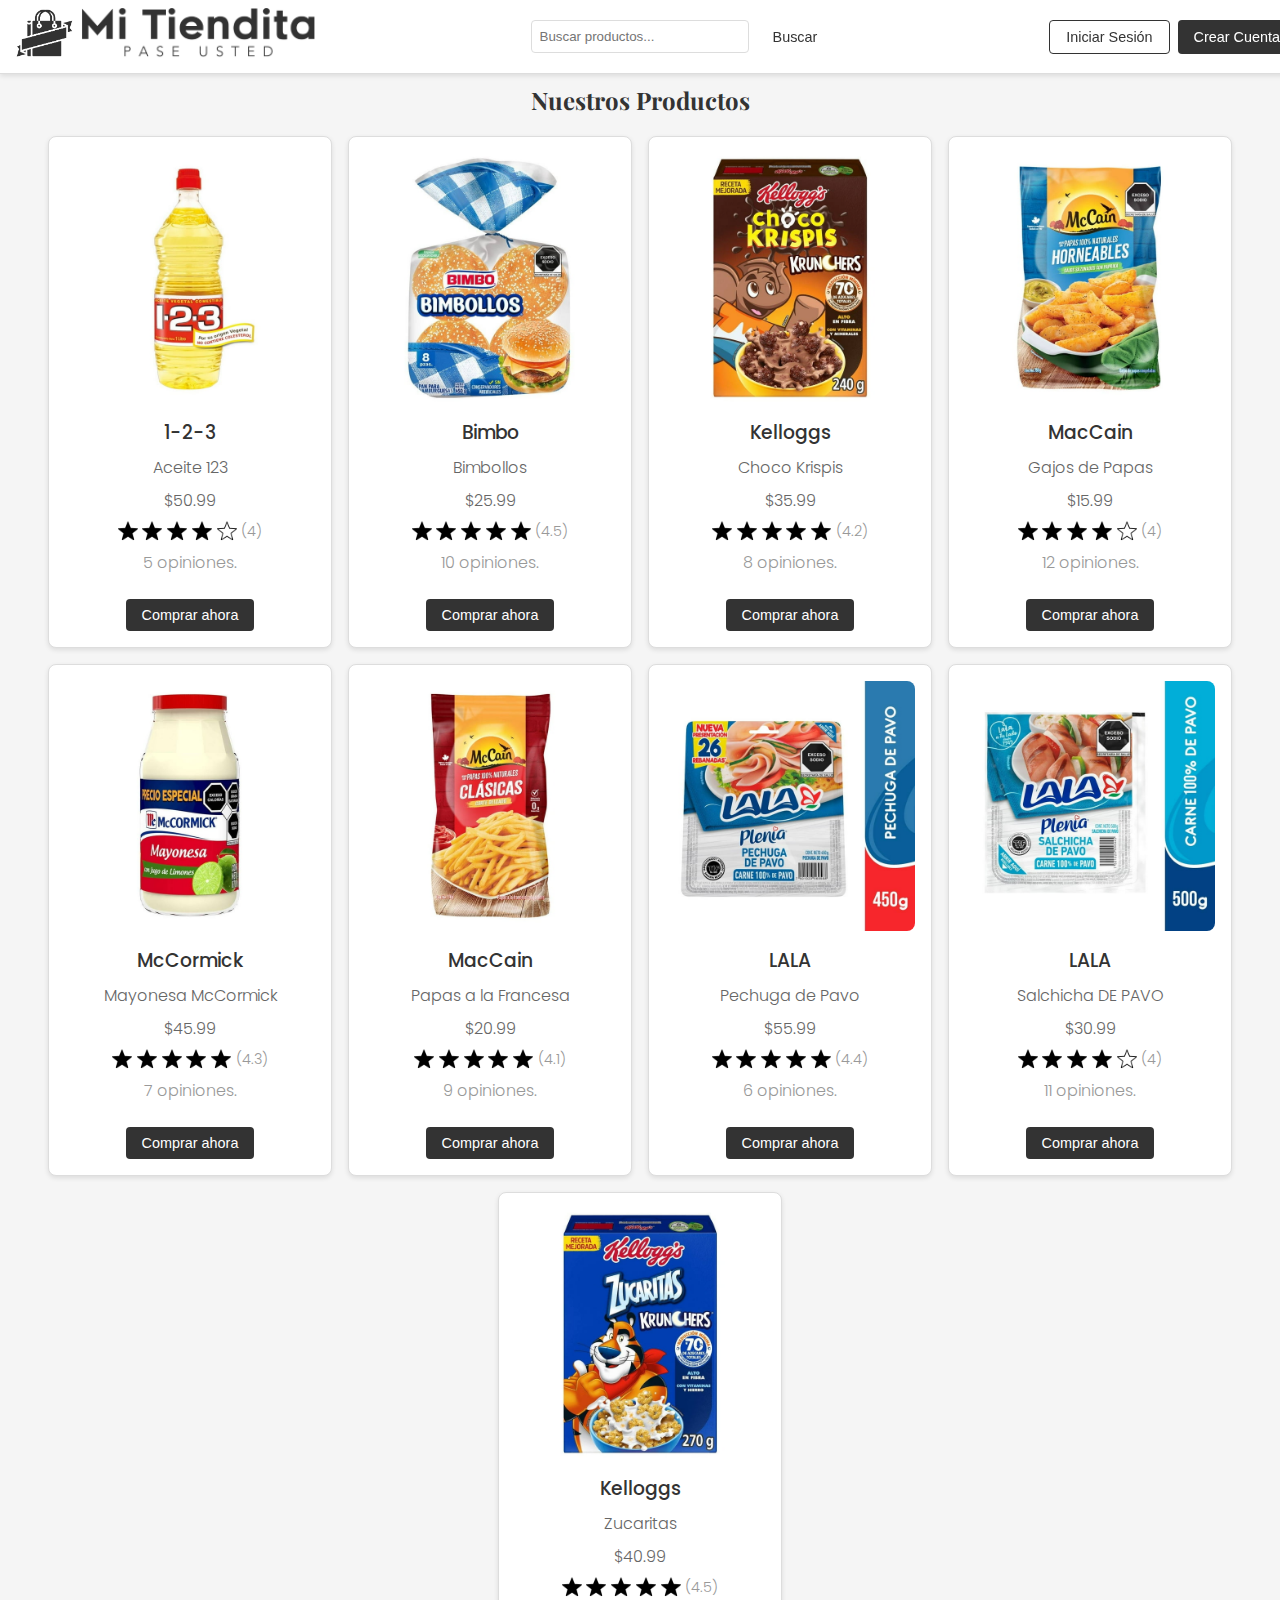
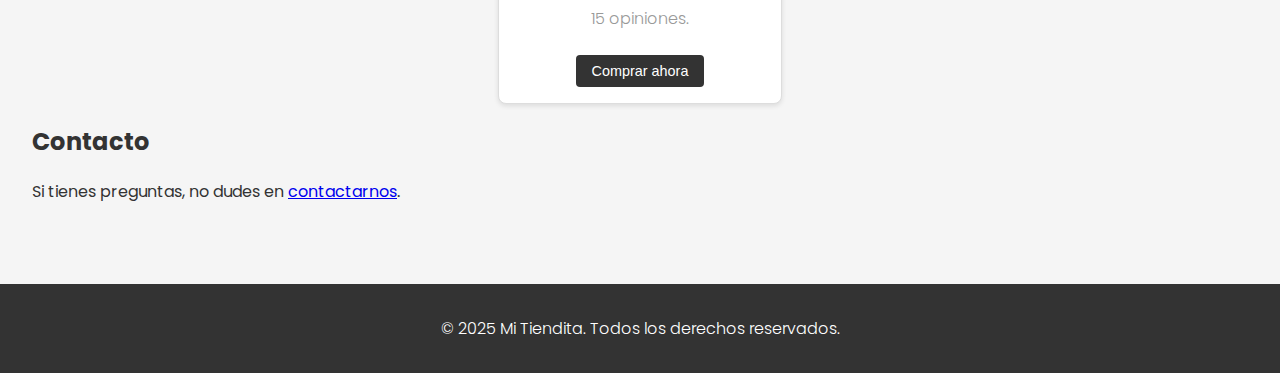
==== Mi Tiendita.html @ 35d8655e "Subiendo Avances" ====
<!DOCTYPE html>
<html lang="es">
<head>
    <meta charset="UTF-8">
    <meta name="viewport" content="width=device-width, initial-scale=1.0">
    <title>Mi Tiendita</title>
    <link rel="stylesheet" href="estilo.css">
    <link href="https://fonts.googleapis.com/css2?family=Playfair+Display:wght@700&family=Poppins:wght@300;500&display=swap" rel="stylesheet">
</head>
<body>
    <header>
        <div class="navbar">
            <div class="logo">
                <a href="#top"><img src="recursos/Logo.png" alt="Logo de Mi Tiendita" class="logo-img"></a>
                <a href="#top"><img src="recursos/MiTiendita.png" alt="Texto Mi Tiendita" class="logo-text"></a>
            </div>
            <div class="search-bar">
                <input type="text" placeholder="Buscar productos..." id="search-input">
                <button class="btn btn-outline" id="search-button">Buscar</button>
            </div>
            <div class="auth-buttons">
                <button class="btn btn-outline" id="login-button">Iniciar Sesión</button>
                <button class="btn btn-primary" id="signup-button">Crear Cuenta</button>
            </div>
        </div>
    </header>

    <main id="top">
        <section id="productos">
            <h2>Nuestros Productos</h2>
            <div id="product-list" class="product-list"></div>
        </section>

        <section id="contacto">
            <h2>Contacto</h2>
            <p>Si tienes preguntas, no dudes en <a href="mailto:contacto@tiendita.com">contactarnos</a>.</p>
        </section>
    </main>

    <footer>
        <p>&copy; 2025 Mi Tiendita. Todos los derechos reservados.</p>
    </footer>

    <!-- Login Modal -->
    <div id="login-modal" class="modal">
        <div class="modal-content">
            <span class="close" id="close-login">&times;</span>
            <div class="modal-header">
                <img src="recursos/Logo.png" alt="Logo de Mi Tiendita" class="modal-logo">
                <img src="recursos/MiTiendita.png" alt="Texto Mi Tiendita" class="modal-logo-text">
            </div>
            <h2>Iniciar Sesión</h2>
            <form id="login-form">
                <label for="login-email">Correo Electrónico:</label>
                <input type="email" id="login-email" required>
                <label for="login-password">Contraseña:</label>
                <input type="password" id="login-password" required>
                <button type="submit" class="btn btn-primary">Iniciar Sesión</button>
            </form>
        </div>
    </div>

    <!-- Signup Modal -->
    <div id="signup-modal" class="modal">
        <div class="modal-content">
            <span class="close" id="close-signup">&times;</span>
            <div class="modal-header">
                <img src="recursos/Logo.png" alt="Logo de Mi Tiendita" class="modal-logo">
                <img src="recursos/MiTiendita.png" alt="Texto Mi Tiendita" class="modal-logo-text">
            </div>
            <h2>Crear Cuenta</h2>
            <form id="signup-form">
                <label for="signup-name">Nombre Completo:</label>
                <input type="text" id="signup-name" required>
                <label for="signup-email">Correo Electrónico:</label>
                <input type="email" id="signup-email" required>
                <label for="signup-password">Contraseña:</label>
                <input type="password" id="signup-password" required>
                <button type="submit" class="btn btn-primary">Crear Cuenta</button>
            </form>
        </div>
    </div>

    <script src="Productos.js"></script>
</body>
</html>
---- estilo.css ----
/* Importing fonts */
@import url('https://fonts.googleapis.com/css2?family=Playfair+Display:wght@700&family=Poppins:wght@300;500&display=swap');

body {
    font-family: 'Poppins', sans-serif;
    margin: 0;
    padding: 0;
    background-color: #f5f5f5;
    color: #333;
}

header {
    background-color: #ffffff;
    border-bottom: 1px solid #ddd;
    padding: 0.5rem 1rem;
    display: flex;
    align-items: center;
    justify-content: space-between;
    box-shadow: 0 2px 5px rgba(0, 0, 0, 0.1);
    position: fixed;
    width: 100%;
    top: 0;
    z-index: 1000;
}

.navbar {
    display: flex;
    align-items: center;
    justify-content: space-between;
    width: 100%;
}

.logo {
    display: flex;
    align-items: center;
    gap: 0.5rem;
}

.logo img {
    height: 50px;
    cursor: pointer;
}

.logo-text {
    height: 30px; /* Increased size */
    cursor: pointer;
}

.search-bar {
    display: flex;
    align-items: center;
    gap: 0.5rem;
}

.search-bar input {
    padding: 0.5rem;
    border: 1px solid #ddd;
    border-radius: 4px;
    width: 200px;
}

.search-bar button {
    padding: 0.5rem 1rem;
    border: none;
    border-radius: 4px;
    font-size: 0.9rem;
    cursor: pointer;
    transition: background-color 0.3s ease, color 0.3s ease;
}

.auth-buttons {
    display: flex;
    gap: 0.5rem;
}

.btn {
    padding: 0.5rem 1rem;
    border: none;
    border-radius: 4px;
    font-size: 0.9rem;
    cursor: pointer;
    transition: background-color 0.3s ease, color 0.3s ease;
}

.btn-primary {
    background-color: #333;
    color: white;
}

.btn-primary:hover {
    background-color: #555;
}

.btn-outline {
    background-color: transparent;
    color: #333;
    border: 1px solid #333;
}

.btn-outline:hover {
    background-color: #333;
    color: white;
}

main {
    padding: 2rem;
    padding-top: 4rem; /* Add padding to avoid content being hidden behind the fixed navbar */
}

#productos {
    text-align: center;
}

#productos h2 {
    font-family: 'Playfair Display', serif;
    font-weight: bold;
}

.product-list {
    display: flex;
    flex-wrap: wrap;
    justify-content: center;
    gap: 1rem;
}

.product {
    background-color: white;
    border: 1px solid #ddd;
    border-radius: 8px;
    padding: 1rem;
    width: 250px;
    box-shadow: 0 2px 5px rgba(0, 0, 0, 0.1);
    text-align: center;
    transition: transform 0.3s ease, box-shadow 0.3s ease;
}

.product:hover {
    transform: translateY(-5px);
    box-shadow: 0 4px 10px rgba(0, 0, 0, 0.2);
}

.product img {
    max-width: 100%;
    border-radius: 8px;
    transition: transform 0.3s ease;
}

.product img:hover {
    transform: scale(1.05);
}

.product h3 {
    margin: 0.5rem 0;
    font-family: 'Poppins', sans-serif;
    font-weight: 500;
}

.product p {
    margin: 0.5rem 0;
    color: #666;
    font-family: 'Poppins', sans-serif;
    font-weight: 300;
}

.product .rating {
    display: flex;
    align-items: center;
    justify-content: center;
    gap: 0.3rem;
    margin: 0.5rem 0;
}

.product .rating img {
    width: 20px;
    height: 20px;
}

.product .rating span {
    color: #999;
    font-size: 0.9rem;
    font-family: 'Poppins', sans-serif;
    font-weight: 300;
}

.product .btn {
    margin-top: 1rem;
}

footer {
    background-color: #333;
    color: white;
    text-align: center;
    padding: 1rem 0;
    margin-top: 2rem;
    font-family: 'Poppins', sans-serif;
    font-weight: 300;
}

/* Modal Styles */
.modal {
    display: none;
    position: fixed;
    z-index: 1001;
    left: 0;
    top: 0;
    width: 100%;
    height: 100%;
    overflow: auto;
    background-color: rgba(0, 0, 0, 0.5);
    padding-top: 60px;
}

.modal-content {
    background-color: #fefefe;
    margin: 5% auto;
    padding: 20px;
    border: 1px solid #888;
    width: 80%;
    max-width: 400px;
    border-radius: 8px;
}

.modal-header {
    display: flex;
    align-items: center;
    justify-content: center;
    gap: 0.5rem;
    margin-bottom: 1rem;
}

.modal-logo {
    height: 50px;
    transition: transform 0.3s ease;
}

.modal-logo-text {
    height: 40px; /* Increased size */
    transition: transform 0.3s ease;
}

.modal-logo:hover,
.modal-logo-text:hover {
    transform: scale(1.05);
}

.close {
    color: #aaa;
    float: right;
    font-size: 28px;
    font-weight: bold;
}

.close:hover,
.close:focus {
    color: black;
    text-decoration: none;
    cursor: pointer;
}

form label {
    display: block;
    margin: 0.5rem 0 0.2rem;
    font-family: 'Poppins', sans-serif;
    font-weight: 500;
}

form input {
    width: 95%;
    padding: 0.5rem;
    margin-bottom: 1rem;
    border: 1px solid #ddd;
    border-radius: 4px;
    font-family: 'Poppins', sans-serif;
    font-weight: 300;
}
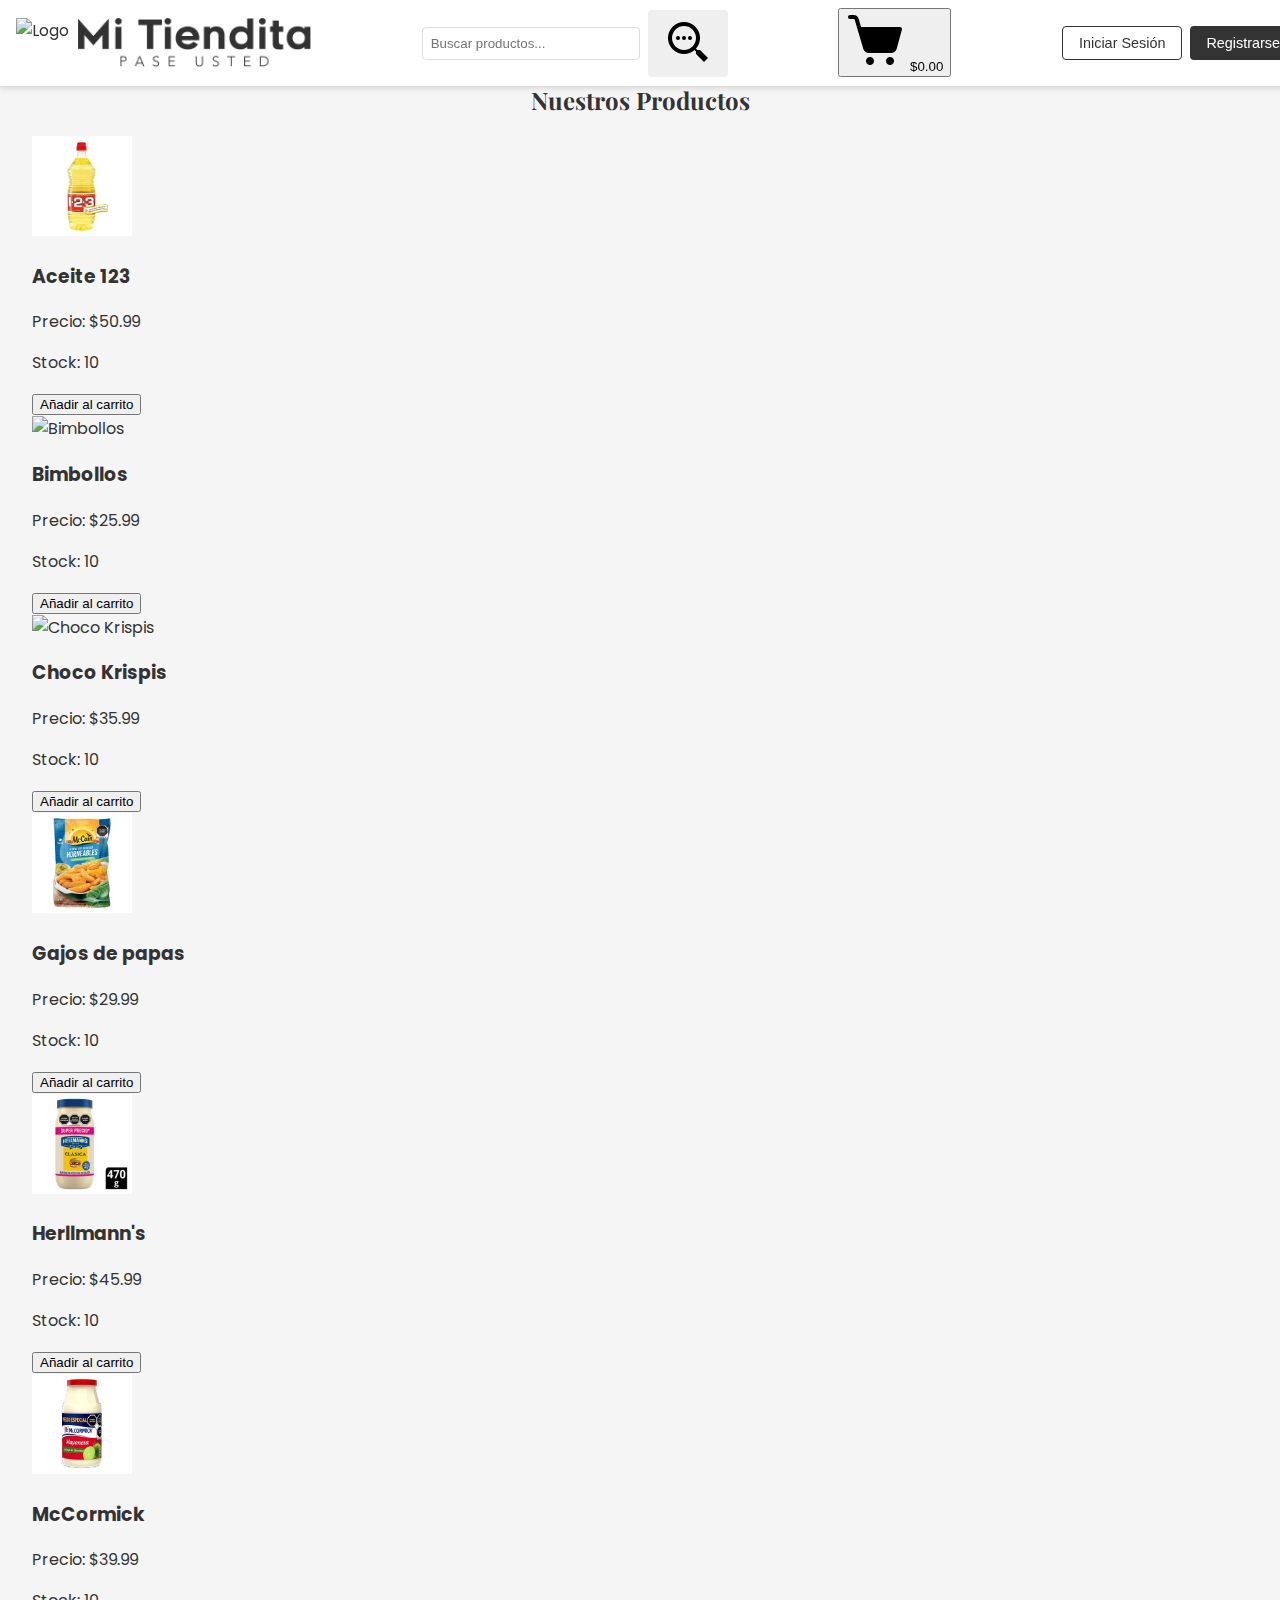
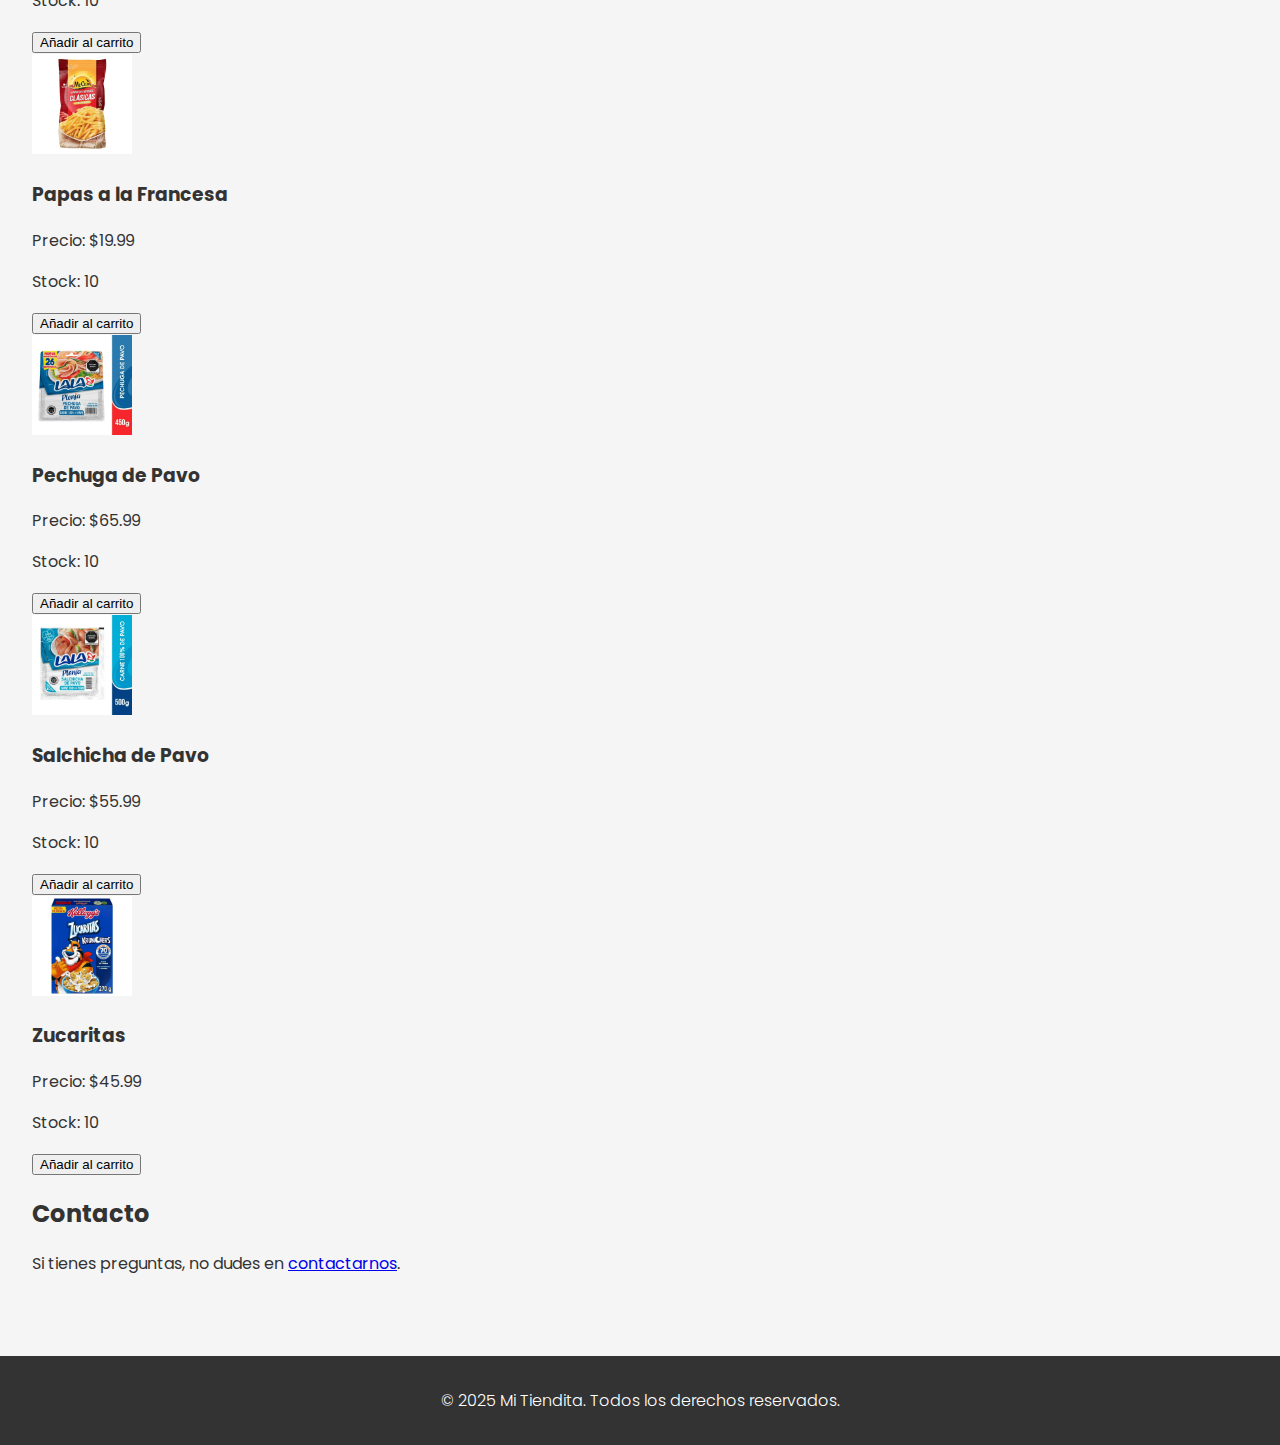
==== commit d7f856a6: "Carrito Funcionando" ====
--- a/Mi Tiendita.html
+++ b/Mi Tiendita.html
@@ -10,17 +10,32 @@
 <body>
     <header>
         <div class="navbar">
+            <!-- Logo y texto -->
             <div class="logo">
-                <a href="#top"><img src="recursos/Logo.png" alt="Logo de Mi Tiendita" class="logo-img"></a>
-                <a href="#top"><img src="recursos/MiTiendita.png" alt="Texto Mi Tiendita" class="logo-text"></a>
-            </div>
+                <img src="recursos/logo.png" alt="Logo" class="logo-img">
+                <img src="recursos/MiTiendita.png" alt="Mi Tiendita" class="logo-text">
+            </div>
+
+            <!-- Buscador -->
             <div class="search-bar">
-                <input type="text" placeholder="Buscar productos..." id="search-input">
-                <button class="btn btn-outline" id="search-button">Buscar</button>
-            </div>
+                <input type="text" placeholder="Buscar productos..." id="buscar-input">
+                <button class="btn-lupa" onclick="realizarBusqueda()">
+                    <img src="recursos/lupa.png" alt="Buscar" class="icono-lupa">
+                </button>
+            </div>
+
+            <!-- Cápsula del carrito -->
+            <div class="contenedor-carrito">
+                <button class="btn-carrito">
+                    <img src="recursos/Carrito.png" alt="Carrito" class="icono-carrito">
+                    <span id="total-carrito">$0.00</span>
+                </button>
+            </div>
+
+            <!-- Botones de login -->
             <div class="auth-buttons">
-                <button class="btn btn-outline" id="login-button">Iniciar Sesión</button>
-                <button class="btn btn-primary" id="signup-button">Crear Cuenta</button>
+                <button class="btn btn-outline">Iniciar Sesión</button>
+                <button class="btn btn-primary">Registrarse</button>
             </div>
         </div>
     </header>
@@ -30,6 +45,92 @@
             <h2>Nuestros Productos</h2>
             <div id="product-list" class="product-list"></div>
         </section>
+
+        <!-- Contenedor de productos -->
+        <div id="producto-lista">
+            <div id="producto" data-nombre="Aceite 123">
+                <img src="recursos/Aceite123.png" alt="Aceite 123" style="width: 100px; height: 100px;">
+                <h3>Aceite 123</h3>
+                <p>Precio: $50.99</p>
+                <p>Stock: <span id="aceite-123-stock">10</span></p>
+                <button onclick="agregarAlCarrito('Aceite 123')">Añadir al carrito</button>
+            </div>
+            <div id="producto" data-nombre="Bimbollos">
+                <img src="recursos/bimbollos.png" alt="Bimbollos" style="width: 100px; height: 100px;">
+                <h3>Bimbollos</h3>
+                <p>Precio: $25.99</p>
+                <p>Stock: <span id="bimbollos-stock">10</span></p>
+                <button onclick="agregarAlCarrito('Bimbollos')">Añadir al carrito</button>
+            </div>
+            <div id="producto" data-nombre="Choco Krispis">
+                <img src="recursos/chocoKrispis.png" alt="Choco Krispis" style="width: 100px; height: 100px;">
+                <h3>Choco Krispis</h3>
+                <p>Precio: $35.99</p>
+                <p>Stock: <span id="choco-krispis-stock">10</span></p>
+                <button onclick="agregarAlCarrito('Choco Krispis')">Añadir al carrito</button>
+            </div>
+            <div id="producto" data-nombre="Gajos de papas">
+                <img src="recursos/Gajos de papas.png" alt="Gajos de papas" style="width: 100px; height: 100px;">
+                <h3>Gajos de papas</h3>
+                <p>Precio: $29.99</p>
+                <p>Stock: <span id="gajos-de-papas-stock">10</span></p>
+                <button onclick="agregarAlCarrito('Gajos de papas')">Añadir al carrito</button>
+            </div>
+            <div id="producto" data-nombre="Herllmanns">
+                <img src="recursos/Hellmanns.png" alt="Herllmanns" style="width: 100px; height: 100px;">
+                <h3>Herllmann's</h3>
+                <p>Precio: $45.99</p>
+                <p>Stock: <span id="herllmanns-stock">10</span></p>
+                <button onclick="agregarAlCarrito('Herllmanns')">Añadir al carrito</button>
+            </div>
+            <div id="producto" data-nombre="McCormick">
+                <img src="recursos/McCormick.png" alt="McCormick" style="width: 100px; height: 100px;">
+                <h3>McCormick</h3>
+                <p>Precio: $39.99</p>
+                <p>Stock: <span id="mccormick-stock">10</span></p>
+                <button onclick="agregarAlCarrito('McCormick')">Añadir al carrito</button>
+            </div>
+            <div id="producto" data-nombre="PapasFrancesa">
+                <img src="recursos/PapasFrancesa.png" alt="PapasFrancesa" style="width: 100px; height: 100px;">
+                <h3>Papas a la Francesa</h3>
+                <p>Precio: $19.99</p>
+                <p>Stock: <span id="papasfrancesa-stock">10</span></p>
+                <button onclick="agregarAlCarrito('PapasFrancesa')">Añadir al carrito</button>
+            </div>
+            <div id="producto" data-nombre="PechugaPavo">
+                <img src="recursos/PechugaPavo.png" alt="Pechuga de Pavo" style="width: 100px; height: 100px;">
+                <h3>Pechuga de Pavo</h3>
+                <p>Precio: $65.99</p>
+                <p>Stock: <span id="pechuga-de-pavo-stock">10</span></p>
+                <button onclick="agregarAlCarrito('Pechuga de pavo')">Añadir al carrito</button>
+            </div>
+            <div id="producto" data-nombre="SalchichaPavo">
+                <img src="recursos/SalchichaPavo.png" alt="Salchicha de pavo" style="width: 100px; height: 100px;">
+                <h3>Salchicha de Pavo</h3>
+                <p>Precio: $55.99</p>
+                <p>Stock: <span id="salchicha-de-pavo-stock">10</span></p>
+                <button onclick="agregarAlCarrito('Salchicha de pavo')">Añadir al carrito</button>
+            </div>
+            <div id="producto" data-nombre="Zucaritas">
+                <img src="recursos/Zucaritas.png" alt="Zucaritas" style="width: 100px; height: 100px;">
+                <h3>Zucaritas</h3>
+                <p>Precio: $45.99</p>
+                <p>Stock: <span id="zucaritas-stock">10</span></p>
+                <button onclick="agregarAlCarrito('Zucaritas')">Añadir al carrito</button>
+            </div>
+        </div>
+
+        <!-- Contenedor del carrito -->
+        <div id="divCarro" class="modal">
+            <div class="modal-content">
+                <span class="close" id="cerrar-carrito">&times;</span>
+                <h2>Carrito</h2>
+                <ul id="lista-carrito"></ul>
+                <p>Total: <span id="total">$0.00 MXN</span></p>
+                <button id="vaciar-carrito">Vaciar carrito</button>
+                <button id="comprarCarrito" disabled>Comprar</button>
+            </div>
+        </div>
 
         <section id="contacto">
             <h2>Contacto</h2>
@@ -81,6 +182,53 @@
         </div>
     </div>
 
+    <!-- Carrito Modal -->
+    <div id="cart-modal" class="modal">
+        <div class="modal-content">
+            <span class="close" id="close-cart">&times;</span>
+            <h2>Carrito de Compras</h2>
+            <div id="cart-items">
+
+            </div>
+            <div id="cart-summary">
+                <p>Subtotal: <span id="cart-subtotal">$0.00</span></p>
+                <p>IVA (16%): <span id="cart-iva">$0.00</span></p>
+                <p>Total: <span id="cart-total-final">$0.00</span></p>
+            </div>
+            <button class="btn btn-primary" id="checkout-button">Finalizar Compra</button>
+        </div>
+    </div>
+
+    <!-- Modal de Login -->
+    <div id="loginModal" class="modal">
+        <div class="modal-content">
+            <span class="close" id="cerrar-login">&times;</span>
+            <h2>Iniciar Sesión</h2>
+            <form id="loginForm">
+                <label for="loginEmail">Correo Electrónico:</label>
+                <input type="email" id="loginEmail" required>
+                <label for="loginPassword">Contraseña:</label>
+                <input type="password" id="loginPassword" required>
+                <button type="submit">Iniciar Sesión</button>
+            </form>
+        </div>
+    </div>
+
+    <!-- Modal de Registro -->
+    <div id="registerModal" class="modal">
+        <div class="modal-content">
+            <span class="close" id="cerrar-registro">&times;</span>
+            <h2>Registrarse</h2>
+            <form id="registerForm">
+                <label for="registerEmail">Correo Electrónico:</label>
+                <input type="email" id="registerEmail" required>
+                <label for="registerPassword">Contraseña:</label>
+                <input type="password" id="registerPassword" required>
+                <button type="submit">Registrarse</button>
+            </form>
+        </div>
+    </div>
+
     <script src="Productos.js"></script>
 </body>
 </html>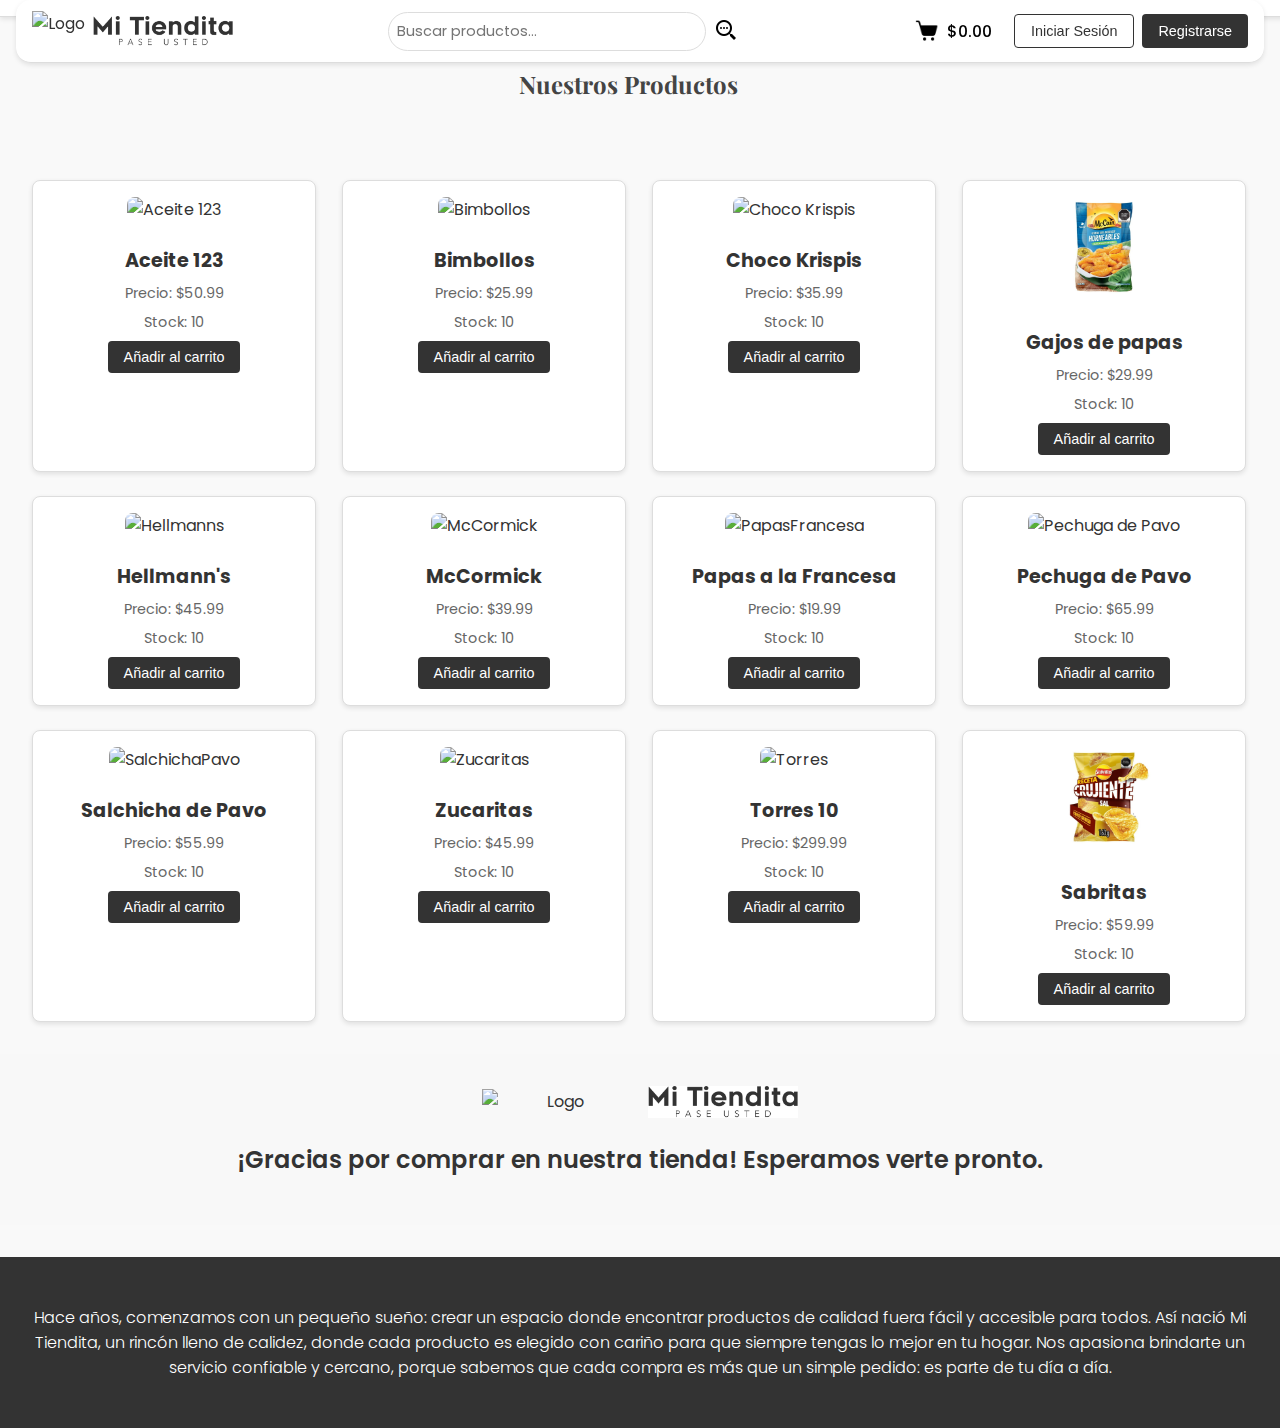
==== commit f8b48b4e: "Carrito y buscador funcionando" ====
--- a/Mi Tiendita.html
+++ b/Mi Tiendita.html
@@ -49,7 +49,7 @@
         <!-- Contenedor de productos -->
         <div id="producto-lista">
             <div id="producto" data-nombre="Aceite 123">
-                <img src="recursos/Aceite123.png" alt="Aceite 123" style="width: 100px; height: 100px;">
+                <img src="recursos/aceite123.png" alt="Aceite 123" style="width: 100px; height: 100px;">
                 <h3>Aceite 123</h3>
                 <p>Precio: $50.99</p>
                 <p>Stock: <span id="aceite-123-stock">10</span></p>
@@ -70,53 +70,67 @@
                 <button onclick="agregarAlCarrito('Choco Krispis')">Añadir al carrito</button>
             </div>
             <div id="producto" data-nombre="Gajos de papas">
-                <img src="recursos/Gajos de papas.png" alt="Gajos de papas" style="width: 100px; height: 100px;">
+                <img src="recursos/gajospapas.png" alt="Gajos de papas" style="width: 100px; height: 100px;">
                 <h3>Gajos de papas</h3>
                 <p>Precio: $29.99</p>
-                <p>Stock: <span id="gajos-de-papas-stock">10</span></p>
-                <button onclick="agregarAlCarrito('Gajos de papas')">Añadir al carrito</button>
-            </div>
-            <div id="producto" data-nombre="Herllmanns">
-                <img src="recursos/Hellmanns.png" alt="Herllmanns" style="width: 100px; height: 100px;">
-                <h3>Herllmann's</h3>
+                <p>Stock: <span id="gajospapas-stock">10</span></p>
+                <button onclick="agregarAlCarrito('GajosPapas')">Añadir al carrito</button>
+            </div>
+            <div id="producto" data-nombre="Hellmanns">
+                <img src="recursos/hellmanns.png" alt="Hellmanns" style="width: 100px; height: 100px;">
+                <h3>Hellmann's</h3>
                 <p>Precio: $45.99</p>
-                <p>Stock: <span id="herllmanns-stock">10</span></p>
-                <button onclick="agregarAlCarrito('Herllmanns')">Añadir al carrito</button>
+                <p>Stock: <span id="hellmanns-stock">10</span></p>
+                <button onclick="agregarAlCarrito('Hellmanns')">Añadir al carrito</button>
             </div>
             <div id="producto" data-nombre="McCormick">
-                <img src="recursos/McCormick.png" alt="McCormick" style="width: 100px; height: 100px;">
+                <img src="recursos/mcCormick.png" alt="McCormick" style="width: 100px; height: 100px;">
                 <h3>McCormick</h3>
                 <p>Precio: $39.99</p>
                 <p>Stock: <span id="mccormick-stock">10</span></p>
                 <button onclick="agregarAlCarrito('McCormick')">Añadir al carrito</button>
             </div>
             <div id="producto" data-nombre="PapasFrancesa">
-                <img src="recursos/PapasFrancesa.png" alt="PapasFrancesa" style="width: 100px; height: 100px;">
+                <img src="recursos/papasFrancesa.png" alt="PapasFrancesa" style="width: 100px; height: 100px;">
                 <h3>Papas a la Francesa</h3>
                 <p>Precio: $19.99</p>
                 <p>Stock: <span id="papasfrancesa-stock">10</span></p>
                 <button onclick="agregarAlCarrito('PapasFrancesa')">Añadir al carrito</button>
             </div>
             <div id="producto" data-nombre="PechugaPavo">
-                <img src="recursos/PechugaPavo.png" alt="Pechuga de Pavo" style="width: 100px; height: 100px;">
+                <img src="recursos/pechugaPavo.png" alt="Pechuga de Pavo" style="width: 100px; height: 100px;">
                 <h3>Pechuga de Pavo</h3>
                 <p>Precio: $65.99</p>
-                <p>Stock: <span id="pechuga-de-pavo-stock">10</span></p>
-                <button onclick="agregarAlCarrito('Pechuga de pavo')">Añadir al carrito</button>
+                <p>Stock: <span id="pechugapavo-stock">10</span></p>
+                <button onclick="agregarAlCarrito('PechugaPavo')">Añadir al carrito</button>
             </div>
             <div id="producto" data-nombre="SalchichaPavo">
-                <img src="recursos/SalchichaPavo.png" alt="Salchicha de pavo" style="width: 100px; height: 100px;">
+                <img src="recursos/salchichaPavo.png" alt="SalchichaPavo" style="width: 100px; height: 100px;">
                 <h3>Salchicha de Pavo</h3>
                 <p>Precio: $55.99</p>
-                <p>Stock: <span id="salchicha-de-pavo-stock">10</span></p>
-                <button onclick="agregarAlCarrito('Salchicha de pavo')">Añadir al carrito</button>
+                <p>Stock: <span id="salchichapavo-stock">10</span></p>
+                <button onclick="agregarAlCarrito('SalchichaPavo')">Añadir al carrito</button>
             </div>
             <div id="producto" data-nombre="Zucaritas">
-                <img src="recursos/Zucaritas.png" alt="Zucaritas" style="width: 100px; height: 100px;">
+                <img src="recursos/zucaritas.png" alt="Zucaritas" style="width: 100px; height: 100px;">
                 <h3>Zucaritas</h3>
                 <p>Precio: $45.99</p>
                 <p>Stock: <span id="zucaritas-stock">10</span></p>
                 <button onclick="agregarAlCarrito('Zucaritas')">Añadir al carrito</button>
+            </div>
+            <div id="producto" data-nombre="Torres">
+                <img src="recursos/torres.png" alt="Torres" style="width: 100px; height: 100px;">
+                <h3>Torres 10</h3>
+                <p>Precio: $299.99</p>
+                <p>Stock: <span id="torres-stock">10</span></p>
+                <button onclick="agregarAlCarrito('Torres')">Añadir al carrito</button>
+            </div>
+            <div id="producto" data-nombre="Sabritas">
+                <img src="recursos/sabritas.png" alt="Sabritas" style="width: 100px; height: 100px;">
+                <h3>Sabritas</h3>
+                <p>Precio: $59.99</p>
+                <p>Stock: <span id="sabritas-stock">10</span></p>
+                <button onclick="agregarAlCarrito('Sabritas')">Añadir al carrito</button>
             </div>
         </div>
 
@@ -132,14 +146,17 @@
             </div>
         </div>
 
-        <section id="contacto">
-            <h2>Contacto</h2>
-            <p>Si tienes preguntas, no dudes en <a href="mailto:contacto@tiendita.com">contactarnos</a>.</p>
+        <section id="Despedida">
+            <div class="contenedor-logos">
+                <img src="recursos/logo.png" alt="Logo" class="logo-img">
+                <img src="recursos/MiTiendita.png" alt="Mi Tiendita" class="logo-text">
+            </div>
+            <p class="mensaje-despedida">¡Gracias por comprar en nuestra tienda! Esperamos verte pronto.</p>
         </section>
     </main>
 
     <footer>
-        <p>&copy; 2025 Mi Tiendita. Todos los derechos reservados.</p>
+        <p>Hace años, comenzamos con un pequeño sueño: crear un espacio donde encontrar productos de calidad fuera fácil y accesible para todos. Así nació Mi Tiendita, un rincón lleno de calidez, donde cada producto es elegido con cariño para que siempre tengas lo mejor en tu hogar. Nos apasiona brindarte un servicio confiable y cercano, porque sabemos que cada compra es más que un simple pedido: es parte de tu día a día.</p>
     </footer>
 
     <!-- Login Modal -->
--- a/estilo.css
+++ b/estilo.css
@@ -1,12 +1,22 @@
 /* Importing fonts */
 @import url('https://fonts.googleapis.com/css2?family=Playfair+Display:wght@700&family=Poppins:wght@300;500&display=swap');
 
+/* General */
 body {
     font-family: 'Poppins', sans-serif;
     margin: 0;
     padding: 0;
-    background-color: #f5f5f5;
+    background-color: #f9f9f9;
     color: #333;
+
+}
+
+h2 {
+    font-family: 'Playfair Display', serif;
+    font-weight: bold;
+    color: #444;
+    text-align: center;
+    margin-bottom: 1rem;
 }
 
 header {
@@ -23,51 +33,109 @@
     z-index: 1000;
 }
 
+/* Navbar */
 .navbar {
     display: flex;
     align-items: center;
     justify-content: space-between;
-    width: 100%;
-}
-
+    width: 95%;
+    padding: 0.6rem 1rem;
+    background-color: #ffffff;
+    border-bottom: 1px solid #ddd;
+    border-radius: 15px;
+    box-shadow: 0 2px 5px rgba(0, 0, 0, 0.1);
+    position: fixed;
+    top: 0;
+    z-index: 1000;
+}
+
+/* Logo */
 .logo {
     display: flex;
     align-items: center;
     gap: 0.5rem;
 }
 
-.logo img {
-    height: 50px;
+.logo-img {
+    height: 40px;
     cursor: pointer;
 }
 
 .logo-text {
-    height: 30px; /* Increased size */
-    cursor: pointer;
-}
-
+    height: 30px;
+    cursor: pointer;
+}
+
+/* Buscador */
 .search-bar {
     display: flex;
     align-items: center;
     gap: 0.5rem;
+    flex: 1;
+    justify-content: center;
 }
 
 .search-bar input {
     padding: 0.5rem;
     border: 1px solid #ddd;
-    border-radius: 4px;
-    width: 200px;
+    border-radius: 20px;
+    width: 300px;
+    font-family: 'Poppins', sans-serif;
+    font-size: 0.9rem;
 }
 
 .search-bar button {
+    background: none;
+    border: none;
+    cursor: pointer;
+    padding: 0;
+}
+
+.icono-lupa {
+    width: 24px;
+    height: 24px;
+    transition: transform 0.3s ease;
+}
+
+.search-bar button:hover .icono-lupa {
+    transform: scale(1.2);
+}
+
+/* Cápsula del carrito */
+.contenedor-carrito {
+    display: flex;
+    align-items: center;
+    gap: 0.5rem;
+    background-color: #333;
+    color: white;
+    border-radius: 20px;
     padding: 0.5rem 1rem;
-    border: none;
-    border-radius: 4px;
-    font-size: 0.9rem;
-    cursor: pointer;
-    transition: background-color 0.3s ease, color 0.3s ease;
-}
-
+    cursor: pointer;
+    transition: background-color 0.3s ease, transform 0.3s ease;
+}
+
+.contenedor-carrito:hover {
+    background-color: #555;
+    transform: scale(1.05);
+}
+
+.icono-carrito {
+    width: 24px;
+    height: 24px;
+    transition: transform 0.3s ease, content 0.3s ease;
+}
+
+.contenedor-carrito:hover .icono-carrito {
+    transform: scale(1.2);
+}
+
+#total-carrito {
+    font-size: 1rem;
+    font-weight: 500;
+    color: white;
+}
+
+/* Botones de login */
 .auth-buttons {
     display: flex;
     gap: 0.5rem;
@@ -103,8 +171,150 @@
 }
 
 main {
+
+    padding-top: 1rem;
+}
+
+/* Productos */
+#productos {
     padding: 2rem;
-    padding-top: 4rem; /* Add padding to avoid content being hidden behind the fixed navbar */
+    display: flex;
+    flex-wrap: wrap;
+    justify-content: center;
+    gap: 1.5rem;
+}
+
+#producto {
+    background-color: white;
+    border: 1px solid #ddd;
+    border-radius: 8px;
+    padding: 1rem;
+    width: 250px;
+    box-shadow: 0 2px 5px rgba(0, 0, 0, 0.1);
+    text-align: center;
+    transition: transform 0.3s ease, box-shadow 0.3s ease;
+}
+
+#producto:hover {
+    transform: translateY(-5px);
+    box-shadow: 0 4px 10px rgba(0, 0, 0, 0.2);
+}
+
+#producto img {
+    max-width: 100%;
+    height: auto;
+    border-radius: 8px;
+    margin-bottom: 1rem;
+    transition: transform 0.3s ease;
+}
+
+#producto img:hover {
+    transform: scale(1.05);
+}
+
+#producto h3 {
+    margin: 0.5rem 0;
+    font-size: 1.2rem;
+    color: #333;
+}
+
+#producto p {
+    margin: 0.5rem 0;
+    color: #666;
+    font-size: 0.9rem;
+}
+
+#producto button {
+    background-color: #333;
+    color: white;
+    border: none;
+    border-radius: 4px;
+    padding: 0.5rem 1rem;
+    cursor: pointer;
+    font-size: 0.9rem;
+    transition: background-color 0.3s ease, transform 0.3s ease;
+}
+
+#producto button:hover {
+    background-color: #555;
+    transform: scale(1.05);
+}
+
+/* Carrito */
+
+
+#divCarro h2 {
+    font-size: 1.5rem;
+    color: #333;
+    margin-bottom: 1rem;
+    text-align: center;
+}
+
+#lista-carrito {
+    list-style: none;
+    padding: 0;
+    margin: 0;
+}
+
+#lista-carrito li {
+    display: flex;
+    align-items: center;
+    justify-content: space-between;
+    padding: 0.5rem 0;
+    border-bottom: 1px solid #ddd;
+}
+
+#lista-carrito li img {
+    width: 50px;
+    height: 50px;
+    margin-right: 10px;
+    border-radius: 4px;
+}
+
+#lista-carrito li button {
+    background-color: #e74c3c;
+    color: white;
+    border: none;
+    border-radius: 4px;
+    padding: 0.3rem 0.6rem;
+    cursor: pointer;
+    font-size: 0.8rem;
+    transition: background-color 0.3s ease;
+}
+
+#lista-carrito li button:hover {
+    background-color: #c0392b;
+}
+
+#divCarro p {
+    font-size: 1rem;
+    color: #333;
+    margin: 1rem 0;
+    text-align: right;
+}
+
+#divCarro button {
+    background-color: #333;
+    color: white;
+    border: none;
+    border-radius: 4px;
+    padding: 0.5rem 1rem;
+    cursor: pointer;
+    font-size: 1rem;
+    transition: background-color 0.3s ease, transform 0.3s ease;
+    margin-top: 1rem;
+    display: block;
+    width: 100%;
+}
+
+#divCarro button:hover {
+    background-color: #555;
+    transform: scale(1.05);
+}
+
+#divCarro button:disabled {
+    background-color: #ccc;
+    cursor: not-allowed;
 }
 
 #productos {
@@ -140,10 +350,13 @@
 }
 
 .product img {
-    max-width: 100%;
+    width: 100%;
+    height: 200px; /* Ajusta según lo que necesites */
+    object-fit: cover; /* Recorta la imagen si es necesario */
     border-radius: 8px;
     transition: transform 0.3s ease;
 }
+
 
 .product img:hover {
     transform: scale(1.05);
@@ -186,11 +399,39 @@
     margin-top: 1rem;
 }
 
+#Despedida {
+    text-align: center; /* Centra el contenido */
+    padding: 2rem 0;
+    background-color: #f8f8f8; /* Fondo suave */
+}
+
+.mensaje-despedida {
+    font-size: 1.5rem;
+    font-family: 'Poppins', sans-serif;
+    font-weight: 600;
+    margin-bottom: 1rem;
+    color: #333;
+}
+
+/* Solo afecta las imágenes dentro de #Despedida */
+#Despedida .contenedor-logos {
+    display: flex;
+    justify-content: center;
+    align-items: center;
+    gap: 1rem; /* Espaciado entre imágenes */
+}
+
+#Despedida .contenedor-logos img {
+    width: 150px; /* Tamaño específico SOLO en esta sección */
+    height: auto;
+}
+
+
 footer {
     background-color: #333;
     color: white;
     text-align: center;
-    padding: 1rem 0;
+    padding: 2rem ;
     margin-top: 2rem;
     font-family: 'Poppins', sans-serif;
     font-weight: 300;
@@ -198,7 +439,7 @@
 
 /* Modal Styles */
 .modal {
-    display: none;
+    display: none; /* Oculto inicialmente */
     position: fixed;
     z-index: 1001;
     left: 0;
@@ -272,4 +513,163 @@
     border-radius: 4px;
     font-family: 'Poppins', sans-serif;
     font-weight: 300;
-}+}
+
+/* Contenedor del carrito en el navbar */
+.contenedor-carrito {
+    display: flex;
+    align-items: center;
+    gap: 0.5rem;
+    background-color: #ffffff;
+    color: rgb(0, 0, 0);
+    border-radius: 20px;
+    padding: 0.5rem 1rem;
+    cursor: pointer;
+    transition: background-color 0.3s ease, transform 0.3s ease;
+}
+
+.contenedor-carrito:hover {
+    background-color: #ffffff;
+    transform: scale(1.05);
+}
+
+/* Botón del carrito */
+.btn-carrito {
+    display: flex;
+    align-items: center;
+    gap: 0.5rem;
+    background: none;
+    border: none;
+    color: rgb(255, 255, 255);
+    cursor: pointer;
+    font-size: 1rem;
+    font-family: 'Poppins', sans-serif;
+}
+
+/* Ícono del carrito */
+.icono-carrito {
+    width: 24px;
+    height: 24px;
+    transition: transform 0.3s ease, content 0.3s ease;
+}
+
+.contenedor-carrito:hover .icono-carrito {
+    transform: scale(1.2);
+}
+
+/* Total del carrito */
+#total-carrito {
+    font-size: 1rem;
+    font-weight: 500;
+    color: rgb(0, 0, 0);
+}
+
+/* Contenedor de productos */
+#producto-lista {
+    display: grid;
+    grid-template-columns: repeat(4, 1fr); /* 🔥 Forzar 4 columnas */
+    gap: 1.5rem;
+    padding: 2rem;
+}
+
+
+/* Modal del carrito */
+.modal {
+    display: none; /* Oculto inicialmente */
+    position: fixed;
+    top: 0;
+    left: 0;
+    width: 100%;
+    height: 100%;
+    background-color: rgba(0, 0, 0, 0.5); /* Fondo semitransparente */
+    z-index: 1000;
+    justify-content: center;
+    align-items: center;
+}
+
+/* Contenido del modal */
+.modal-content {
+    background-color: white;
+    border-radius: 8px;
+    padding: 1rem;
+    width: 90%;
+    max-width: 400px;
+    box-shadow: 0 4px 10px rgba(0, 0, 0, 0.2);
+    text-align: center;
+    position: relative;
+}
+
+/* Botón de cerrar */
+.close {
+    position: absolute;
+    top: 10px;
+    right: 15px;
+    font-size: 1.5rem;
+    font-weight: bold;
+    color: #333;
+    cursor: pointer;
+    transition: color 0.3s ease;
+}
+
+.close:hover {
+    color: #e74c3c;
+}
+
+/* Botones dentro del modal */
+.modal-content button {
+    margin-top: 1rem;
+    width: 100%;
+    padding: 0.5rem;
+    border: none;
+    border-radius: 4px;
+    font-size: 1rem;
+    cursor: pointer;
+    transition: background-color 0.3s ease;
+}
+
+.modal-content button#vaciar-carrito {
+    background-color: #e74c3c;
+    color: white;
+}
+
+.modal-content button#vaciar-carrito:hover {
+    background-color: #c0392b;
+}
+
+.modal-content button#comprarCarrito {
+    background-color: #333;
+    color: white;
+}
+
+.modal-content button#comprarCarrito:hover {
+    background-color: #555;
+}
+
+/* Modal de Login y Registro */
+.modal-content form {
+    display: flex;
+    flex-direction: column;
+    gap: 1rem;
+}
+
+.modal-content form input {
+    padding: 0.5rem;
+    border: 1px solid #ddd;
+    border-radius: 4px;
+    font-size: 1rem;
+}
+
+.modal-content form button {
+    background-color: #333;
+    color: white;
+    border: none;
+    border-radius: 4px;
+    padding: 0.5rem 1rem;
+    cursor: pointer;
+    font-size: 1rem;
+    transition: background-color 0.3s ease;
+}
+
+.modal-content form button:hover {
+    background-color: #555;
+}
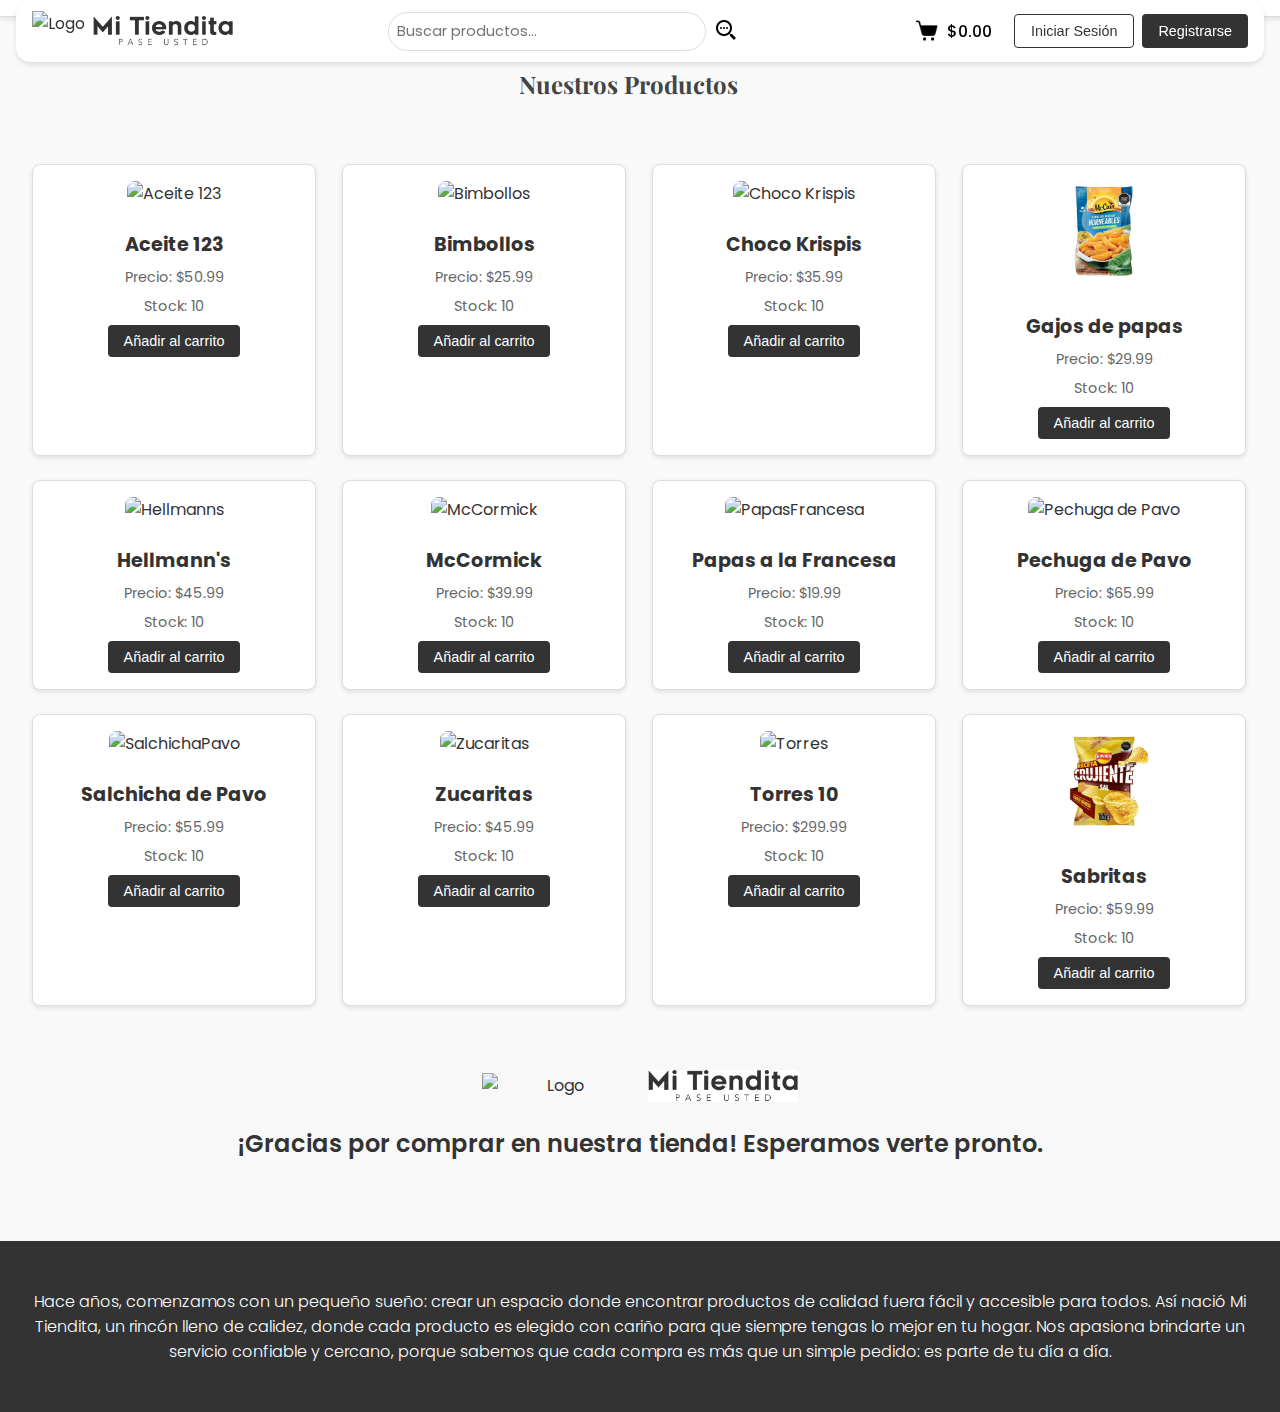
==== commit 92250faa: "Efectos" ====
--- a/Mi Tiendita.html
+++ b/Mi Tiendita.html
@@ -41,6 +41,7 @@
     </header>
 
     <main id="top">
+
         <section id="productos">
             <h2>Nuestros Productos</h2>
             <div id="product-list" class="product-list"></div>
@@ -220,6 +221,10 @@
     <div id="loginModal" class="modal">
         <div class="modal-content">
             <span class="close" id="cerrar-login">&times;</span>
+            <div class="modal-header">
+                <img src="recursos/logo.png" alt="Logo de Mi Tiendita" class="modal-logo">
+                <img src="recursos/MiTiendita.png" alt="Texto Mi Tiendita" class="modal-logo-text">
+            </div>
             <h2>Iniciar Sesión</h2>
             <form id="loginForm">
                 <label for="loginEmail">Correo Electrónico:</label>
@@ -235,6 +240,10 @@
     <div id="registerModal" class="modal">
         <div class="modal-content">
             <span class="close" id="cerrar-registro">&times;</span>
+            <div class="modal-header">
+                <img src="recursos/logo.png" alt="Logo de Mi Tiendita" class="modal-logo">
+                <img src="recursos/MiTiendita.png" alt="Texto Mi Tiendita" class="modal-logo-text">
+            </div>
             <h2>Registrarse</h2>
             <form id="registerForm">
                 <label for="registerEmail">Correo Electrónico:</label>
--- a/estilo.css
+++ b/estilo.css
@@ -16,7 +16,7 @@
     font-weight: bold;
     color: #444;
     text-align: center;
-    margin-bottom: 1rem;
+    margin-bottom: 0rem;
 }
 
 header {
@@ -66,6 +66,18 @@
     cursor: pointer;
 }
 
+/* Efecto hover para el logo y texto en el navbar */
+.logo-img,
+.logo-text {
+    transition: transform 0.3s ease;
+    cursor: pointer;
+}
+
+.logo-img:hover,
+.logo-text:hover {
+    transform: scale(1.1); /* Efecto de zoom */
+}
+
 /* Buscador */
 .search-bar {
     display: flex;
@@ -331,6 +343,7 @@
     flex-wrap: wrap;
     justify-content: center;
     gap: 1rem;
+    margin-top: 0;
 }
 
 .product {
@@ -673,3 +686,29 @@
 .modal-content form button:hover {
     background-color: #555;
 }
+
+/* Modal Header */
+.modal-header {
+    display: flex;
+    align-items: center;
+    justify-content: center;
+    gap: 0.5rem;
+}
+
+/* Logo */
+.modal-logo {
+    height: 50px;
+    transition: transform 0.3s ease;
+}
+
+/* Texto Mi Tiendita */
+.modal-logo-text {
+    height: 40px;
+    transition: transform 0.3s ease;
+}
+
+/* Efecto de zoom al pasar el mouse */
+.modal-logo:hover,
+.modal-logo-text:hover {
+    transform: scale(1.1);
+}
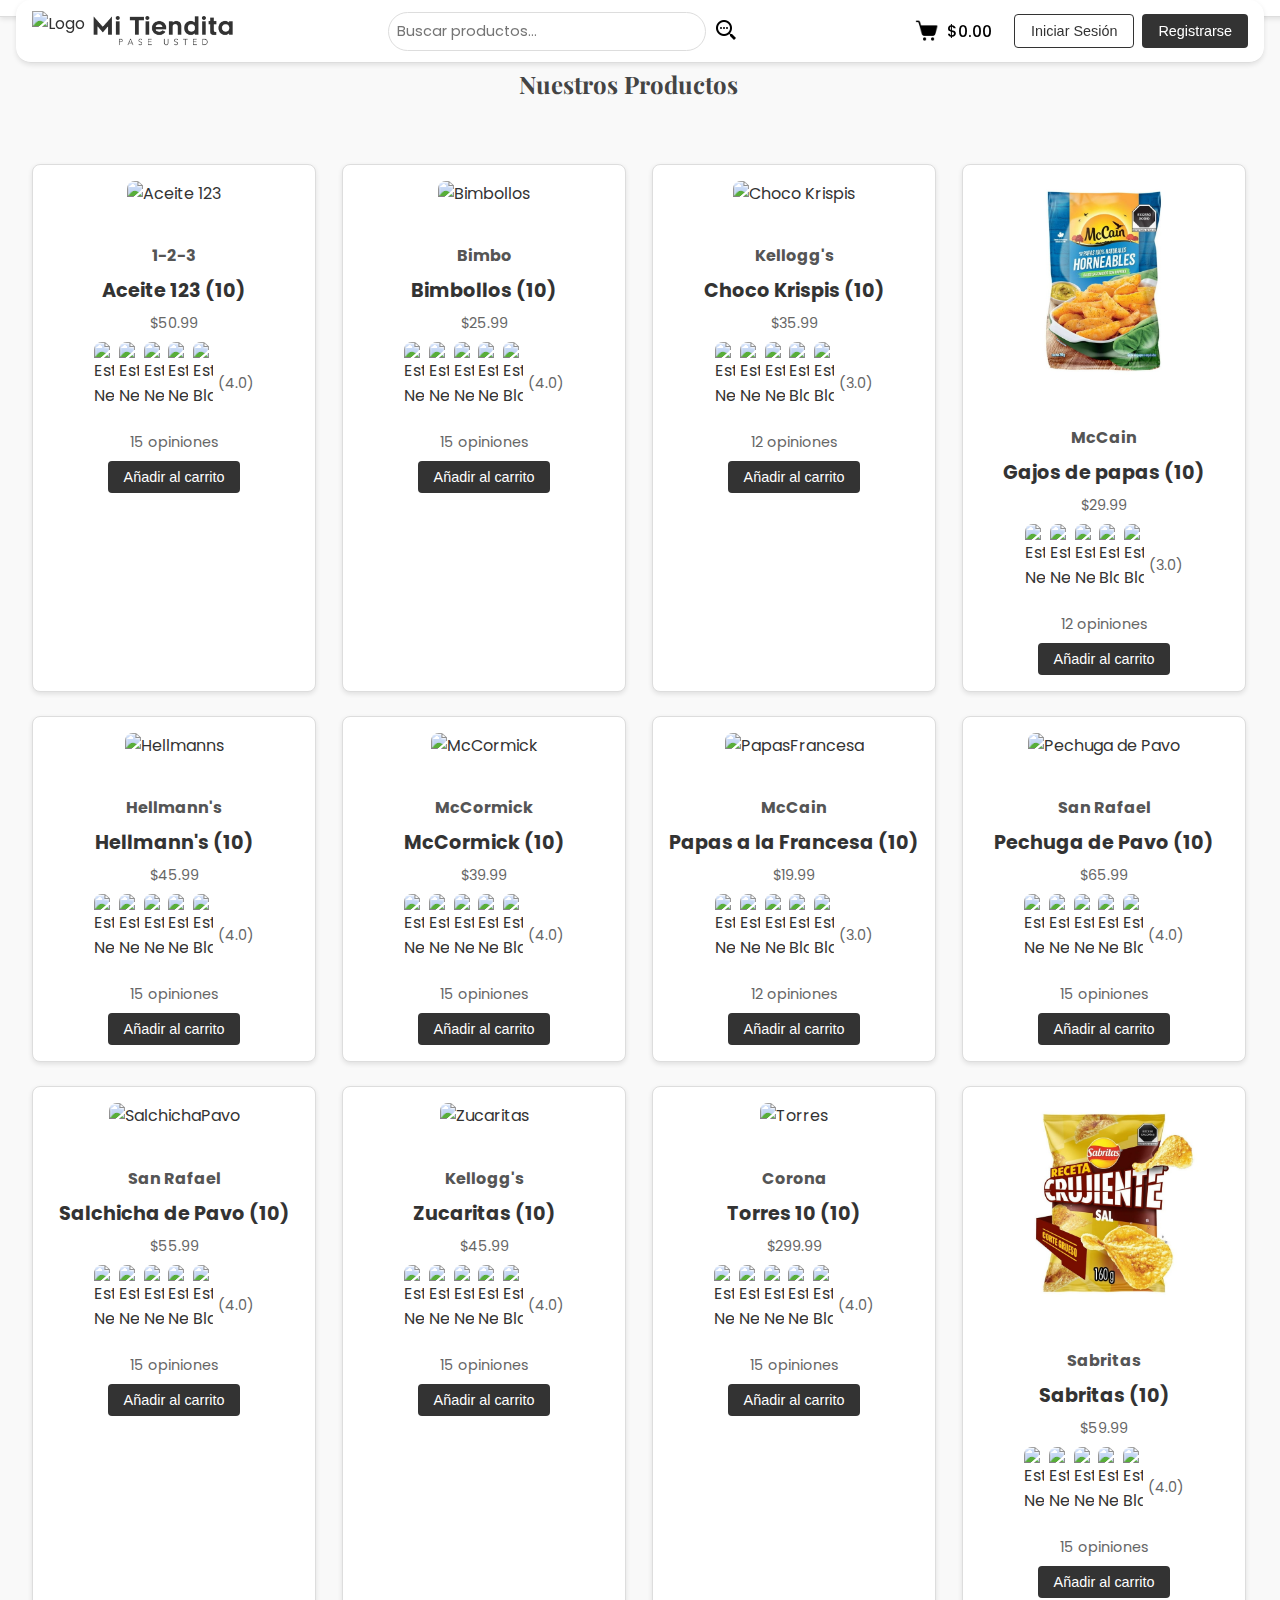
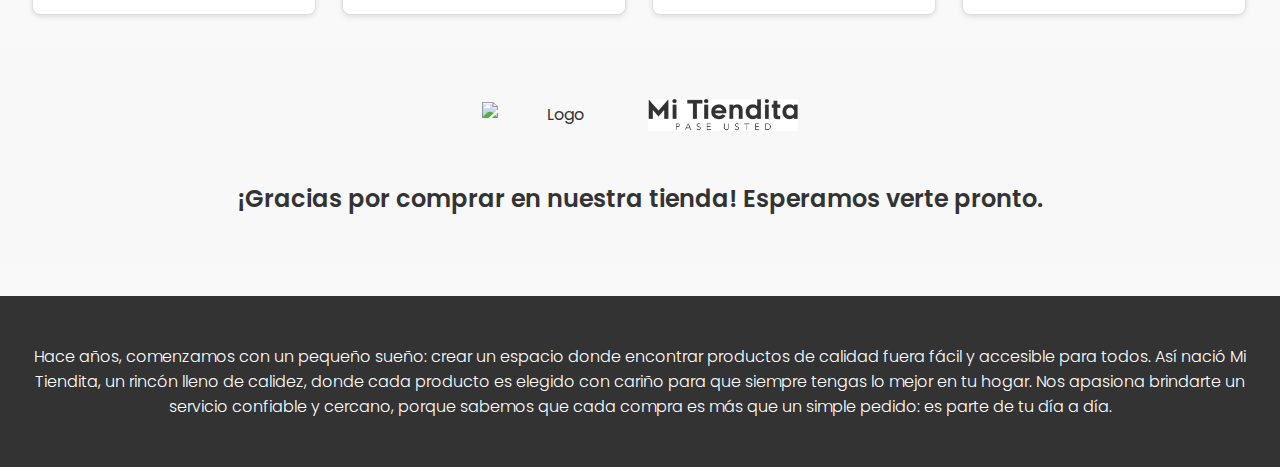
==== commit f328ffc2: "Pre-terminado" ====
--- a/Mi Tiendita.html
+++ b/Mi Tiendita.html
@@ -50,90 +50,200 @@
         <!-- Contenedor de productos -->
         <div id="producto-lista">
             <div id="producto" data-nombre="Aceite 123">
-                <img src="recursos/aceite123.png" alt="Aceite 123" style="width: 100px; height: 100px;">
-                <h3>Aceite 123</h3>
-                <p>Precio: $50.99</p>
-                <p>Stock: <span id="aceite-123-stock">10</span></p>
+                <img src="recursos/aceite123.png" alt="Aceite 123" style="width: 200px;">
+                <h4>1-2-3</h4>
+                <h3>Aceite 123 <span>(<span id="aceite-123-stock">10</span>)</span></h3>
+                <p>$50.99</p>
+                <div class="rating">
+                    <img src="recursos/estrellaNegra.png" alt="Estrella Negra">
+                    <img src="recursos/estrellaNegra.png" alt="Estrella Negra">
+                    <img src="recursos/estrellaNegra.png" alt="Estrella Negra">
+                    <img src="recursos/estrellaNegra.png" alt="Estrella Negra">
+                    <img src="recursos/estrellaBlanca.png" alt="Estrella Blanca">
+                    <span>(4.0)</span>
+                </div>
+                <p>15 opiniones</p>
+
                 <button onclick="agregarAlCarrito('Aceite 123')">Añadir al carrito</button>
             </div>
             <div id="producto" data-nombre="Bimbollos">
-                <img src="recursos/bimbollos.png" alt="Bimbollos" style="width: 100px; height: 100px;">
-                <h3>Bimbollos</h3>
-                <p>Precio: $25.99</p>
-                <p>Stock: <span id="bimbollos-stock">10</span></p>
+                <img src="recursos/bimbollos.png" alt="Bimbollos" style="width: 200px;">
+                <h4>Bimbo</h4>
+                <h3>Bimbollos <span>(<span id="bimbollos-stock">10</span>)</span></h3>
+                <p>$25.99</p>
+                <div class="rating">
+                    <img src="recursos/estrellaNegra.png" alt="Estrella Negra">
+                    <img src="recursos/estrellaNegra.png" alt="Estrella Negra">
+                    <img src="recursos/estrellaNegra.png" alt="Estrella Negra">
+                    <img src="recursos/estrellaNegra.png" alt="Estrella Negra">
+                    <img src="recursos/estrellaBlanca.png" alt="Estrella Blanca">
+                    <span>(4.0)</span>
+                </div>
+                <p>15 opiniones</p>
                 <button onclick="agregarAlCarrito('Bimbollos')">Añadir al carrito</button>
             </div>
-            <div id="producto" data-nombre="Choco Krispis">
-                <img src="recursos/chocoKrispis.png" alt="Choco Krispis" style="width: 100px; height: 100px;">
-                <h3>Choco Krispis</h3>
-                <p>Precio: $35.99</p>
-                <p>Stock: <span id="choco-krispis-stock">10</span></p>
+            <div id="producto" data-nombre="choco Krispis">
+                <img src="recursos/chocoKrispis.png" alt="Choco Krispis" style="width: 200px;">
+                <h4>Kellogg's</h4>
+                <h3>Choco Krispis <span>(<span id="choco-krispis-stock">10</span>)</span></h3>
+                <p>$35.99</p>
+                <div class="rating">
+                    <img src="recursos/estrellaNegra.png" alt="Estrella Negra">
+                    <img src="recursos/estrellaNegra.png" alt="Estrella Negra">
+                    <img src="recursos/estrellaNegra.png" alt="Estrella Negra">
+                    <img src="recursos/estrellaBlanca.png" alt="Estrella Blanca">
+                    <img src="recursos/estrellaBlanca.png" alt="Estrella Blanca">
+                    <span>(3.0)</span>
+                </div>
+                <p>12 opiniones</p>
                 <button onclick="agregarAlCarrito('Choco Krispis')">Añadir al carrito</button>
             </div>
             <div id="producto" data-nombre="Gajos de papas">
-                <img src="recursos/gajospapas.png" alt="Gajos de papas" style="width: 100px; height: 100px;">
-                <h3>Gajos de papas</h3>
-                <p>Precio: $29.99</p>
-                <p>Stock: <span id="gajospapas-stock">10</span></p>
+                <img src="recursos/gajospapas.png" alt="Gajos de papas" style="width: 200px;">
+                <h4>McCain</h4>
+                <h3>Gajos de papas <span>(<span id="gajospapas-stock">10</span>)</span></h3>
+                <p>$29.99</p>
+                <div class="rating">
+                    <img src="recursos/estrellaNegra.png" alt="Estrella Negra">
+                    <img src="recursos/estrellaNegra.png" alt="Estrella Negra">
+                    <img src="recursos/estrellaNegra.png" alt="Estrella Negra">
+                    <img src="recursos/estrellaBlanca.png" alt="Estrella Blanca">
+                    <img src="recursos/estrellaBlanca.png" alt="Estrella Blanca">
+                    <span>(3.0)</span>
+                </div>
+                <p>12 opiniones</p>
                 <button onclick="agregarAlCarrito('GajosPapas')">Añadir al carrito</button>
             </div>
             <div id="producto" data-nombre="Hellmanns">
-                <img src="recursos/hellmanns.png" alt="Hellmanns" style="width: 100px; height: 100px;">
-                <h3>Hellmann's</h3>
-                <p>Precio: $45.99</p>
-                <p>Stock: <span id="hellmanns-stock">10</span></p>
+                <img src="recursos/hellmanns.png" alt="Hellmanns" style="width: 200px;">
+                <h4>Hellmann's</h4>
+                <h3>Hellmann's <span>(<span id="hellmanns-stock">10</span>)</span></h3>
+                <p>$45.99</p>
+                <div class="rating">
+                    <img src="recursos/estrellaNegra.png" alt="Estrella Negra">
+                    <img src="recursos/estrellaNegra.png" alt="Estrella Negra">
+                    <img src="recursos/estrellaNegra.png" alt="Estrella Negra">
+                    <img src="recursos/estrellaNegra.png" alt="Estrella Negra">
+                    <img src="recursos/estrellaBlanca.png" alt="Estrella Blanca">
+                    <span>(4.0)</span>
+                </div>
+                <p>15 opiniones</p>
                 <button onclick="agregarAlCarrito('Hellmanns')">Añadir al carrito</button>
             </div>
             <div id="producto" data-nombre="McCormick">
-                <img src="recursos/mcCormick.png" alt="McCormick" style="width: 100px; height: 100px;">
-                <h3>McCormick</h3>
-                <p>Precio: $39.99</p>
-                <p>Stock: <span id="mccormick-stock">10</span></p>
+                <img src="recursos/mcCormick.png" alt="McCormick" style="width: 200px;">
+                <h4>McCormick</h4>
+                <h3>McCormick <span>(<span id="mccormick-stock">10</span>)</span></h3>
+                <p>$39.99</p>
+                <div class="rating">
+                    <img src="recursos/estrellaNegra.png" alt="Estrella Negra">
+                    <img src="recursos/estrellaNegra.png" alt="Estrella Negra">
+                    <img src="recursos/estrellaNegra.png" alt="Estrella Negra">
+                    <img src="recursos/estrellaNegra.png" alt="Estrella Negra">
+                    <img src="recursos/estrellaBlanca.png" alt="Estrella Blanca">
+                    <span>(4.0)</span>
+                </div>
+                <p>15 opiniones</p>
                 <button onclick="agregarAlCarrito('McCormick')">Añadir al carrito</button>
             </div>
             <div id="producto" data-nombre="PapasFrancesa">
-                <img src="recursos/papasFrancesa.png" alt="PapasFrancesa" style="width: 100px; height: 100px;">
-                <h3>Papas a la Francesa</h3>
-                <p>Precio: $19.99</p>
-                <p>Stock: <span id="papasfrancesa-stock">10</span></p>
+                <img src="recursos/papasFrancesa.png" alt="PapasFrancesa" style="width: 200px;">
+                <h4>McCain</h4>
+                <h3>Papas a la Francesa <span>(<span id="papasfrancesa-stock">10</span>)</span></h3>
+                <p>$19.99</p>
+                <div class="rating">
+                    <img src="recursos/estrellaNegra.png" alt="Estrella Negra">
+                    <img src="recursos/estrellaNegra.png" alt="Estrella Negra">
+                    <img src="recursos/estrellaNegra.png" alt="Estrella Negra">
+                    <img src="recursos/estrellaBlanca.png" alt="Estrella Blanca">
+                    <img src="recursos/estrellaBlanca.png" alt="Estrella Blanca">
+                    <span>(3.0)</span>
+                </div>
+                <p>12 opiniones</p>
                 <button onclick="agregarAlCarrito('PapasFrancesa')">Añadir al carrito</button>
             </div>
             <div id="producto" data-nombre="PechugaPavo">
-                <img src="recursos/pechugaPavo.png" alt="Pechuga de Pavo" style="width: 100px; height: 100px;">
-                <h3>Pechuga de Pavo</h3>
-                <p>Precio: $65.99</p>
-                <p>Stock: <span id="pechugapavo-stock">10</span></p>
+                <img src="recursos/pechugaPavo.png" alt="Pechuga de Pavo" style="width: 200px;">
+                <h4>San Rafael</h4>
+                <h3>Pechuga de Pavo <span>(<span id="pechugapavo-stock">10</span>)</span></h3>
+                <p>$65.99</p>
+                <div class="rating">
+                    <img src="recursos/estrellaNegra.png" alt="Estrella Negra">
+                    <img src="recursos/estrellaNegra.png" alt="Estrella Negra">
+                    <img src="recursos/estrellaNegra.png" alt="Estrella Negra">
+                    <img src="recursos/estrellaNegra.png" alt="Estrella Negra">
+                    <img src="recursos/estrellaBlanca.png" alt="Estrella Blanca">
+                    <span>(4.0)</span>
+                </div>
+                <p>15 opiniones</p>
                 <button onclick="agregarAlCarrito('PechugaPavo')">Añadir al carrito</button>
             </div>
             <div id="producto" data-nombre="SalchichaPavo">
-                <img src="recursos/salchichaPavo.png" alt="SalchichaPavo" style="width: 100px; height: 100px;">
-                <h3>Salchicha de Pavo</h3>
-                <p>Precio: $55.99</p>
-                <p>Stock: <span id="salchichapavo-stock">10</span></p>
+                <img src="recursos/salchichaPavo.png" alt="SalchichaPavo" style="width: 200px;">
+                <h4>San Rafael</h4>
+                <h3>Salchicha de Pavo <span>(<span id="salchichapavo-stock">10</span>)</span></h3>
+                <p>$55.99</p>
+                <div class="rating">
+                    <img src="recursos/estrellaNegra.png" alt="Estrella Negra">
+                    <img src="recursos/estrellaNegra.png" alt="Estrella Negra">
+                    <img src="recursos/estrellaNegra.png" alt="Estrella Negra">
+                    <img src="recursos/estrellaNegra.png" alt="Estrella Negra">
+                    <img src="recursos/estrellaBlanca.png" alt="Estrella Blanca">
+                    <span>(4.0)</span>
+                </div>
+                <p>15 opiniones</p>
                 <button onclick="agregarAlCarrito('SalchichaPavo')">Añadir al carrito</button>
             </div>
             <div id="producto" data-nombre="Zucaritas">
-                <img src="recursos/zucaritas.png" alt="Zucaritas" style="width: 100px; height: 100px;">
-                <h3>Zucaritas</h3>
-                <p>Precio: $45.99</p>
-                <p>Stock: <span id="zucaritas-stock">10</span></p>
+                <img src="recursos/zucaritas.png" alt="Zucaritas" style="width: 200px;">
+                <h4>Kellogg's</h4>
+                <h3>Zucaritas <span>(<span id="zucaritas-stock">10</span>)</span></h3>
+                <p>$45.99</p>
+                <div class="rating">
+                    <img src="recursos/estrellaNegra.png" alt="Estrella Negra">
+                    <img src="recursos/estrellaNegra.png" alt="Estrella Negra">
+                    <img src="recursos/estrellaNegra.png" alt="Estrella Negra">
+                    <img src="recursos/estrellaNegra.png" alt="Estrella Negra">
+                    <img src="recursos/estrellaBlanca.png" alt="Estrella Blanca">
+                    <span>(4.0)</span>
+                </div>
+                <p>15 opiniones</p>
                 <button onclick="agregarAlCarrito('Zucaritas')">Añadir al carrito</button>
             </div>
             <div id="producto" data-nombre="Torres">
-                <img src="recursos/torres.png" alt="Torres" style="width: 100px; height: 100px;">
-                <h3>Torres 10</h3>
-                <p>Precio: $299.99</p>
-                <p>Stock: <span id="torres-stock">10</span></p>
+                <img src="recursos/torres.png" alt="Torres" style="width: 200px;">
+                <h4>Corona</h4>
+                <h3>Torres 10 <span>(<span id="torres-stock">10</span>)</span></h3>
+                <p>$299.99</p>
+                <div class="rating">
+                    <img src="recursos/estrellaNegra.png" alt="Estrella Negra">
+                    <img src="recursos/estrellaNegra.png" alt="Estrella Negra">
+                    <img src="recursos/estrellaNegra.png" alt="Estrella Negra">
+                    <img src="recursos/estrellaNegra.png" alt="Estrella Negra">
+                    <img src="recursos/estrellaBlanca.png" alt="Estrella Blanca">
+                    <span>(4.0)</span>
+                </div>
+                <p>15 opiniones</p>
                 <button onclick="agregarAlCarrito('Torres')">Añadir al carrito</button>
             </div>
             <div id="producto" data-nombre="Sabritas">
-                <img src="recursos/sabritas.png" alt="Sabritas" style="width: 100px; height: 100px;">
-                <h3>Sabritas</h3>
-                <p>Precio: $59.99</p>
-                <p>Stock: <span id="sabritas-stock">10</span></p>
+                <img src="recursos/sabritas.png" alt="Sabritas" style="width: 200px;">
+                <h4>Sabritas</h4>
+                <h3>Sabritas <span>(<span id="sabritas-stock">10</span>)</span></h3>
+                <p>$59.99</p>
+                <div class="rating">
+                    <img src="recursos/estrellaNegra.png" alt="Estrella Negra">
+                    <img src="recursos/estrellaNegra.png" alt="Estrella Negra">
+                    <img src="recursos/estrellaNegra.png" alt="Estrella Negra">
+                    <img src="recursos/estrellaNegra.png" alt="Estrella Negra">
+                    <img src="recursos/estrellaBlanca.png" alt="Estrella Blanca">
+                    <span>(4.0)</span>
+                </div>
+                <p>15 opiniones</p>
                 <button onclick="agregarAlCarrito('Sabritas')">Añadir al carrito</button>
             </div>
         </div>
+            
 
         <!-- Contenedor del carrito -->
         <div id="divCarro" class="modal">
--- a/estilo.css
+++ b/estilo.css
@@ -236,6 +236,39 @@
     font-size: 0.9rem;
 }
 
+/* Estilo para el nombre de la marca */
+#producto h4 {
+    font-size: 1rem;
+    color: #555;
+    margin-bottom: 0.5rem;
+}
+
+/* Estilo para la calificación con estrellas */
+.rating {
+    display: flex;
+    align-items: center;
+    gap: 0.3rem;
+    margin: 0.5rem 0;
+    justify-content: center;
+}
+
+.rating img {
+    width: 20px;
+    height: 20px;
+}
+
+.rating span {
+    font-size: 0.9rem;
+    color: #666;
+}
+
+/* Estilo para las opiniones */
+#producto p {
+    font-size: 0.9rem;
+    color: #666;
+    margin: 0.5rem 0;
+}
+
 #producto button {
     background-color: #333;
     color: white;
@@ -428,10 +461,12 @@
 
 /* Solo afecta las imágenes dentro de #Despedida */
 #Despedida .contenedor-logos {
-    display: flex;
-    justify-content: center;
-    align-items: center;
-    gap: 1rem; /* Espaciado entre imágenes */
+    margin-top: 20px; /* Espaciado superior */
+    display: flex;
+    justify-content: center;
+    align-items: center;
+    gap: 1rem;
+    margin-bottom: 50px; /* Espaciado entre imágenes */
 }
 
 #Despedida .contenedor-logos img {
